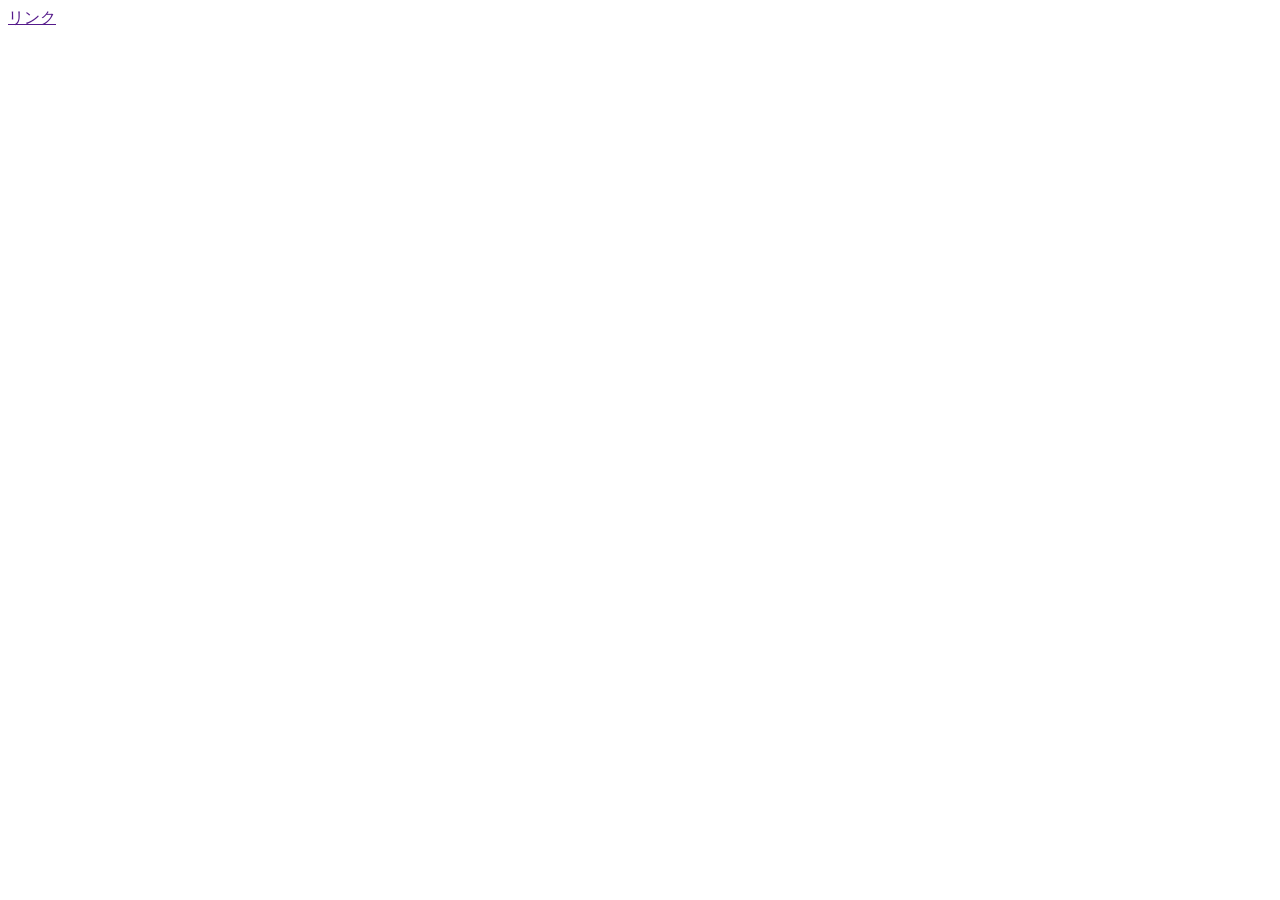
==== index.html @ 816a48fb "test" ====
<!DOCTYPE html>
<html lang="en">
<head>
    <meta charset="UTF-8">
    <script src="index.js" defer></script>
    <meta name="viewport" content="width=device-width, initial-scale=1.0">
    <title>testPage1</title>
</head>
<body>
    <a class="point" href = "" >リンク</a>
    
</body>
</html>
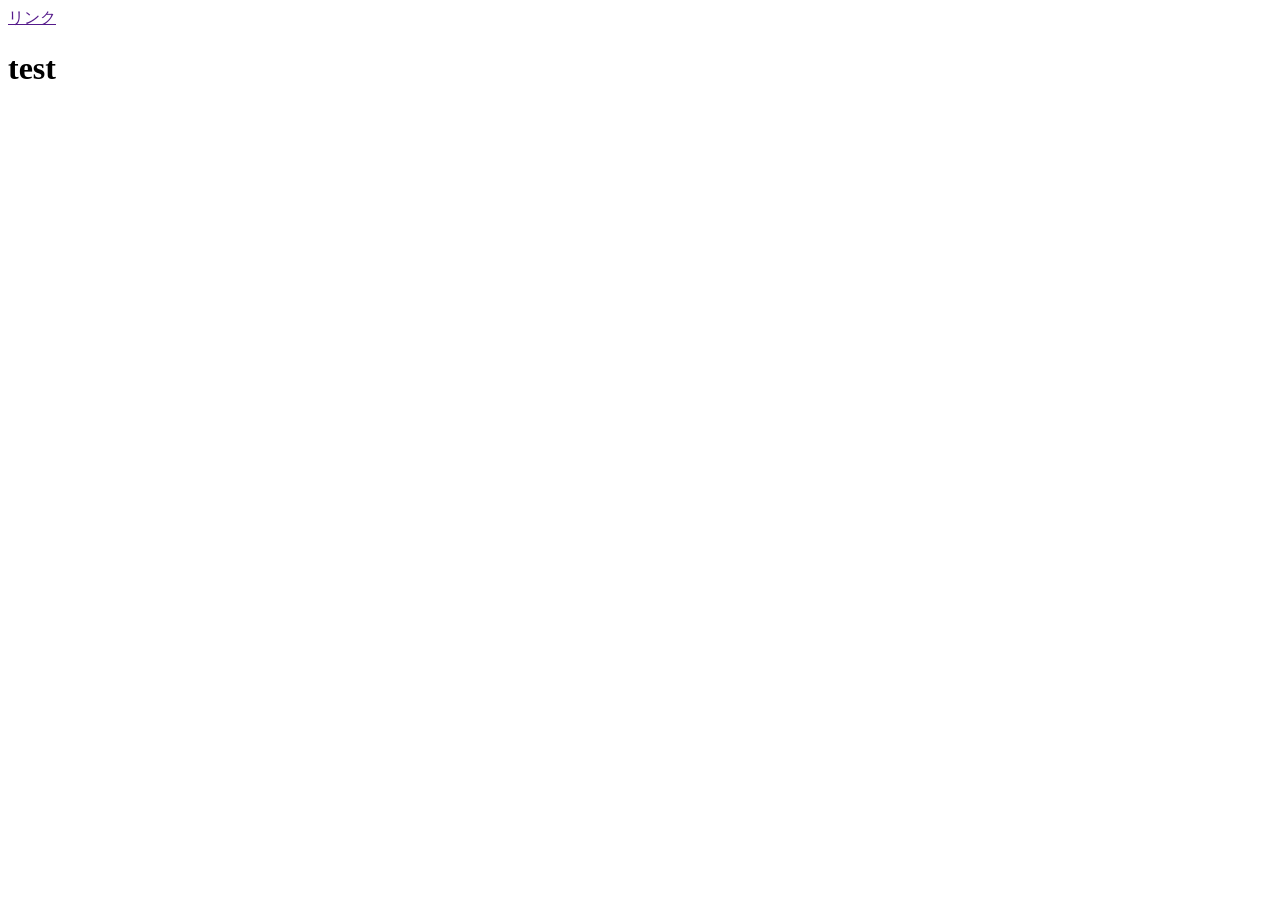
==== commit 30775229: "testのためのテキストを追加しました" ====
--- a/index.html
+++ b/index.html
@@ -8,6 +8,7 @@
 </head>
 <body>
     <a class="point" href = "" >リンク</a>
+    <h1>test</h1>
     
 </body>
 </html>
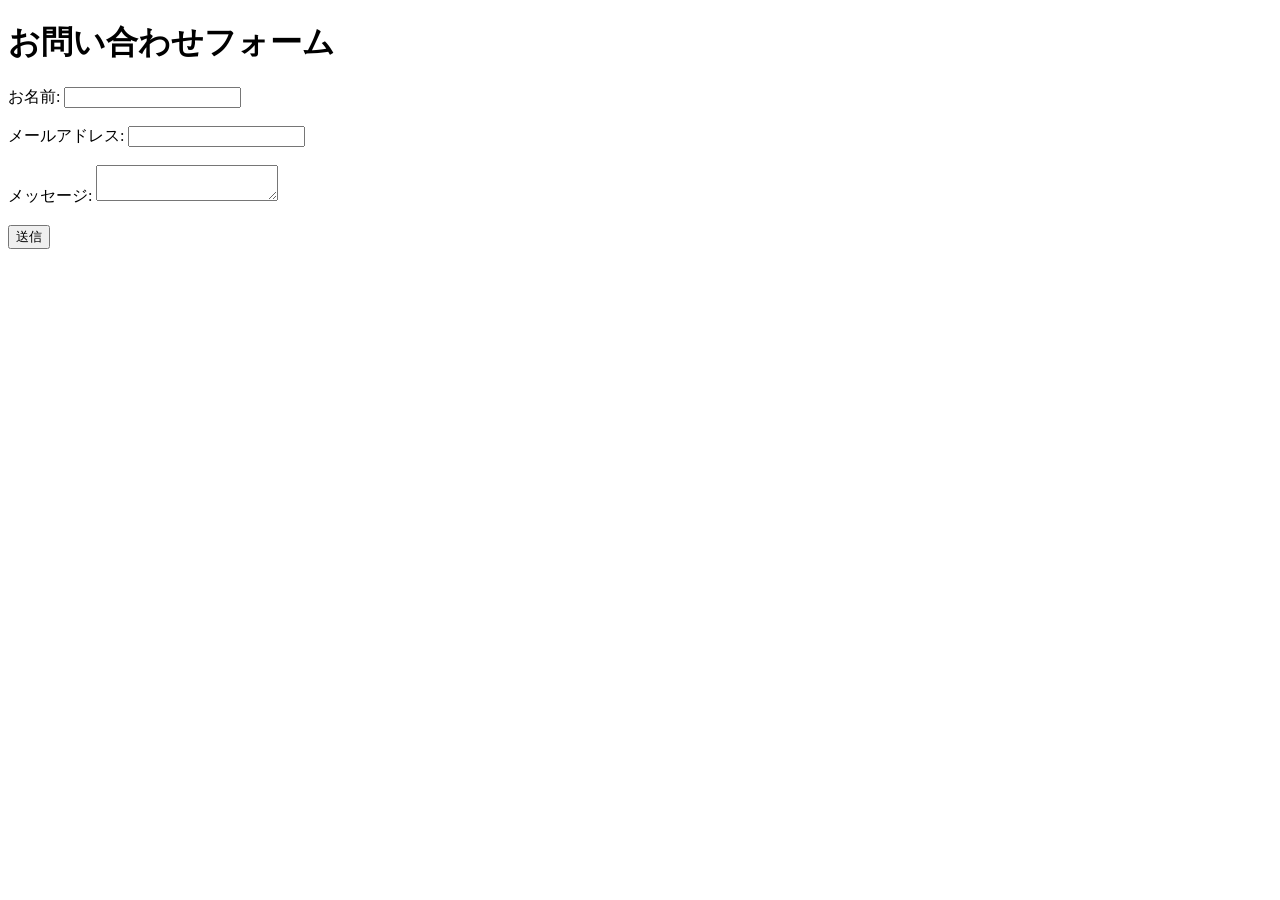
==== commit 34e812c9: "aiエージェントによる編集" ====
--- a/index.html
+++ b/index.html
@@ -1,14 +1,24 @@
 <!DOCTYPE html>
-<html lang="en">
+<html lang="ja">
 <head>
     <meta charset="UTF-8">
     <script src="index.js" defer></script>
     <meta name="viewport" content="width=device-width, initial-scale=1.0">
-    <title>testPage1</title>
+    <title>お問い合わせフォーム</title>
 </head>
 <body>
-    <a class="point" href = "" >リンク</a>
-    <h1>test</h1>
-    
+    <h1>お問い合わせフォーム</h1>
+    <form id="contactForm">
+        <label for="name">お名前:</label>
+        <input type="text" id="name" name="name" required><br><br>
+        
+        <label for="email">メールアドレス:</label>
+        <input type="email" id="email" name="email" required><br><br>
+        
+        <label for="message">メッセージ:</label>
+        <textarea id="message" name="message" required></textarea><br><br>
+        
+        <button type="submit">送信</button>
+    </form>
 </body>
 </html>
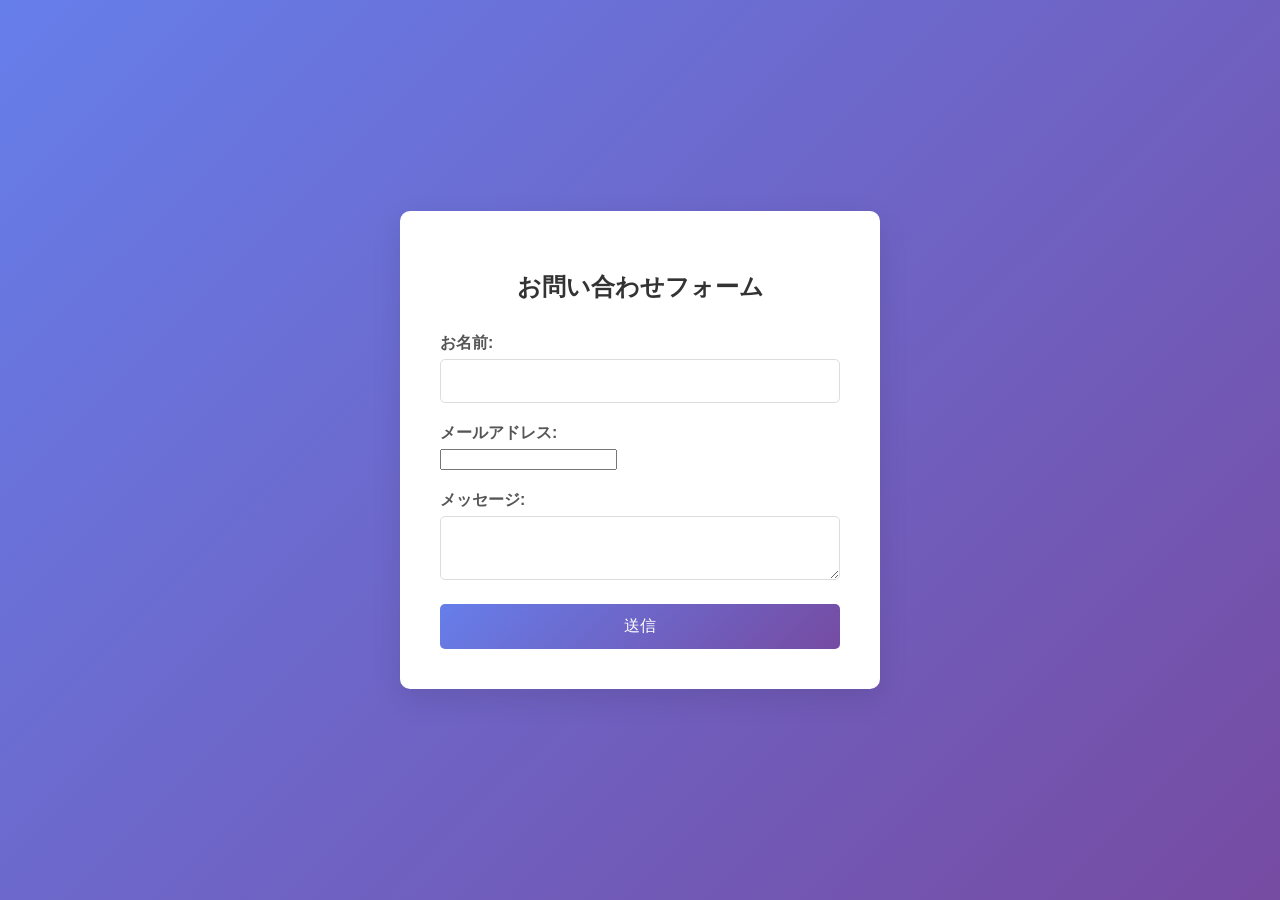
==== commit cee6dd46: "aiによる変更" ====
--- a/index.html
+++ b/index.html
@@ -2,23 +2,29 @@
 <html lang="ja">
 <head>
     <meta charset="UTF-8">
+    <link rel="stylesheet" href="style.css">
     <script src="index.js" defer></script>
     <meta name="viewport" content="width=device-width, initial-scale=1.0">
     <title>お問い合わせフォーム</title>
 </head>
 <body>
-    <h1>お問い合わせフォーム</h1>
-    <form id="contactForm">
-        <label for="name">お名前:</label>
-        <input type="text" id="name" name="name" required><br><br>
-        
-        <label for="email">メールアドレス:</label>
-        <input type="email" id="email" name="email" required><br><br>
-        
-        <label for="message">メッセージ:</label>
-        <textarea id="message" name="message" required></textarea><br><br>
-        
-        <button type="submit">送信</button>
-    </form>
+    <div class="login-container">
+        <h2>お問い合わせフォーム</h2>
+        <form id="contactForm">
+            <div class="input-group">
+                <label for="name">お名前:</label>
+                <input type="text" id="name" name="name" required>
+            </div>
+            <div class="input-group">
+                <label for="email">メールアドレス:</label>
+                <input type="email" id="email" name="email" required>
+            </div>
+            <div class="input-group">
+                <label for="message">メッセージ:</label>
+                <textarea id="message" name="message" required></textarea>
+            </div>
+            <button type="submit">送信</button>
+        </form>
+    </div>
 </body>
 </html>
--- a/style.css
+++ b/style.css
@@ -0,0 +1,72 @@
+body {
+    font-family: 'Arial', sans-serif;
+    background: linear-gradient(135deg, #667eea 0%, #764ba2 100%);
+    margin: 0;
+    padding: 0;
+    display: flex;
+    justify-content: center;
+    align-items: center;
+    height: 100vh;
+}
+
+.login-container {
+    background: white;
+    padding: 40px;
+    border-radius: 10px;
+    box-shadow: 0 10px 30px rgba(0, 0, 0, 0.1);
+    width: 100%;
+    max-width: 400px;
+    text-align: center;
+}
+
+h2 {
+    margin-bottom: 30px;
+    color: #333;
+}
+
+.input-group {
+    margin-bottom: 20px;
+    text-align: left;
+}
+
+label {
+    display: block;
+    margin-bottom: 5px;
+    color: #555;
+    font-weight: bold;
+}
+
+input[type="text"],
+input[type="password"],
+textarea {
+    width: 100%;
+    padding: 12px;
+    border: 1px solid #ddd;
+    border-radius: 5px;
+    font-size: 16px;
+    box-sizing: border-box;
+    transition: border-color 0.3s;
+}
+
+input[type="text"]:focus,
+input[type="password"]:focus,
+textarea:focus {
+    border-color: #667eea;
+    outline: none;
+}
+
+button {
+    width: 100%;
+    padding: 12px;
+    background: linear-gradient(135deg, #667eea 0%, #764ba2 100%);
+    color: white;
+    border: none;
+    border-radius: 5px;
+    font-size: 16px;
+    cursor: pointer;
+    transition: background 0.3s;
+}
+
+button:hover {
+    background: linear-gradient(135deg, #5a6fd8 0%, #6a4190 100%);
+}
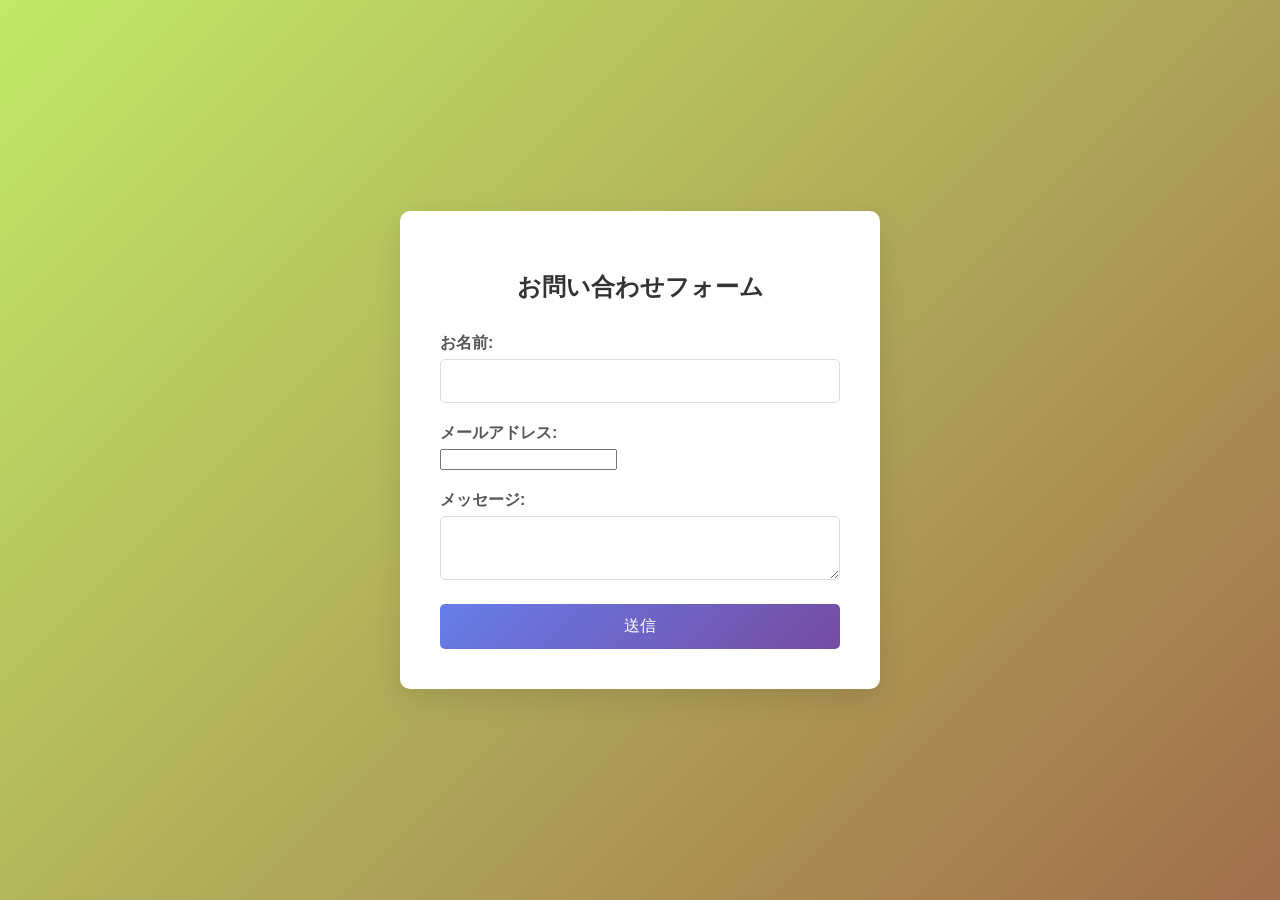
==== commit 33010475: "てｓｔ" ====
--- a/index.html
+++ b/index.html
@@ -5,7 +5,7 @@
     <link rel="stylesheet" href="style.css">
     <script src="index.js" defer></script>
     <meta name="viewport" content="width=device-width, initial-scale=1.0">
-    <title>お問い合わせフォーム</title>
+    <title>お問い合わせフォームtest</title>
 </head>
 <body>
     <div class="login-container">
--- a/style.css
+++ b/style.css
@@ -1,6 +1,6 @@
 body {
     font-family: 'Arial', sans-serif;
-    background: linear-gradient(135deg, #667eea 0%, #764ba2 100%);
+    background: linear-gradient(135deg, #c0ea66 0%, #a26e4b 100%);
     margin: 0;
     padding: 0;
     display: flex;
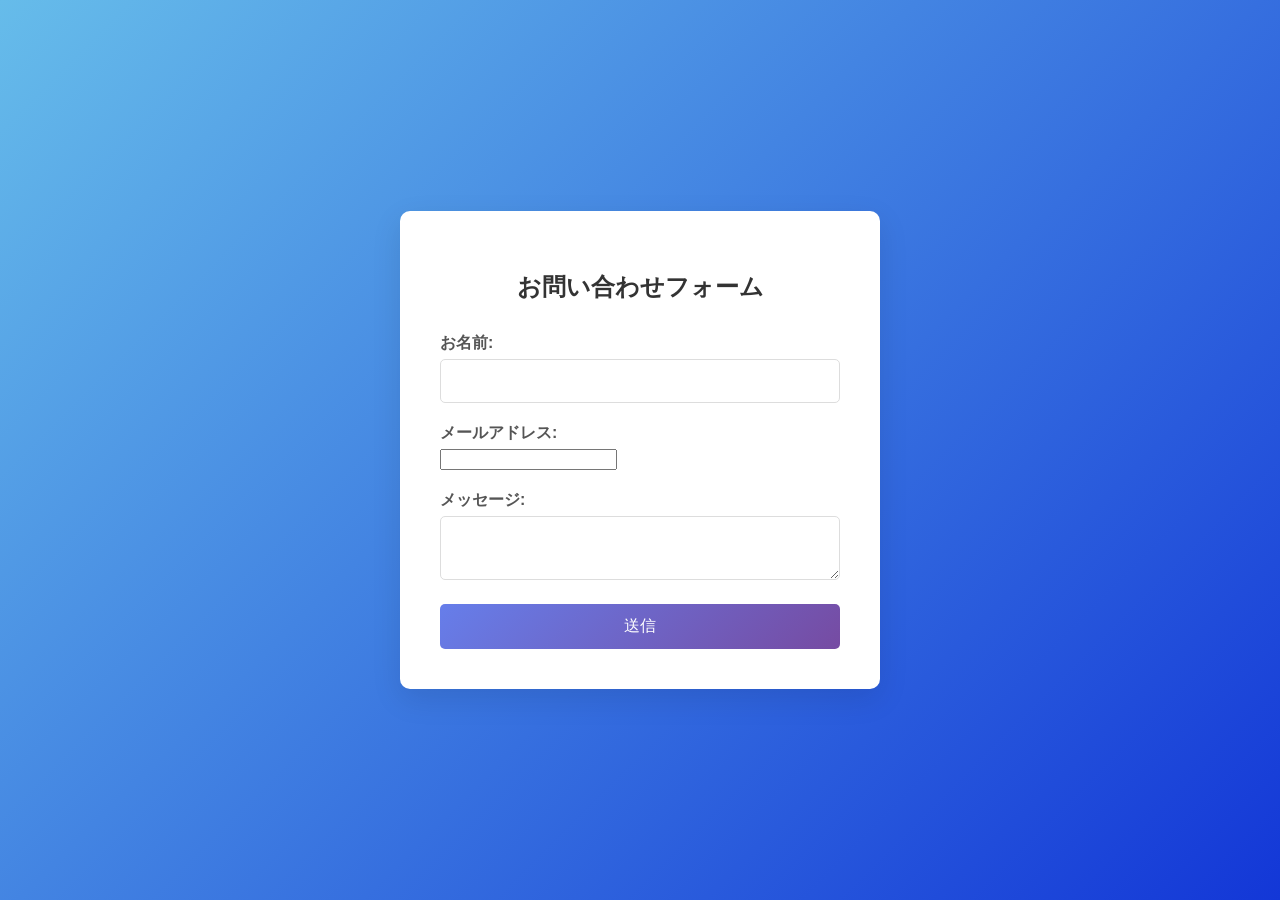
==== commit 2d20c78d: "てｓｔ" ====
--- a/index.html
+++ b/index.html
@@ -5,7 +5,7 @@
     <link rel="stylesheet" href="style.css">
     <script src="index.js" defer></script>
     <meta name="viewport" content="width=device-width, initial-scale=1.0">
-    <title>お問い合わせフォームtest</title>
+    <title>お問い合わせフォーム</title>
 </head>
 <body>
     <div class="login-container">
--- a/style.css
+++ b/style.css
@@ -1,6 +1,6 @@
 body {
     font-family: 'Arial', sans-serif;
-    background: linear-gradient(135deg, #c0ea66 0%, #a26e4b 100%);
+    background: linear-gradient(135deg, #66bcea 0%, #1337d7 100%);
     margin: 0;
     padding: 0;
     display: flex;
